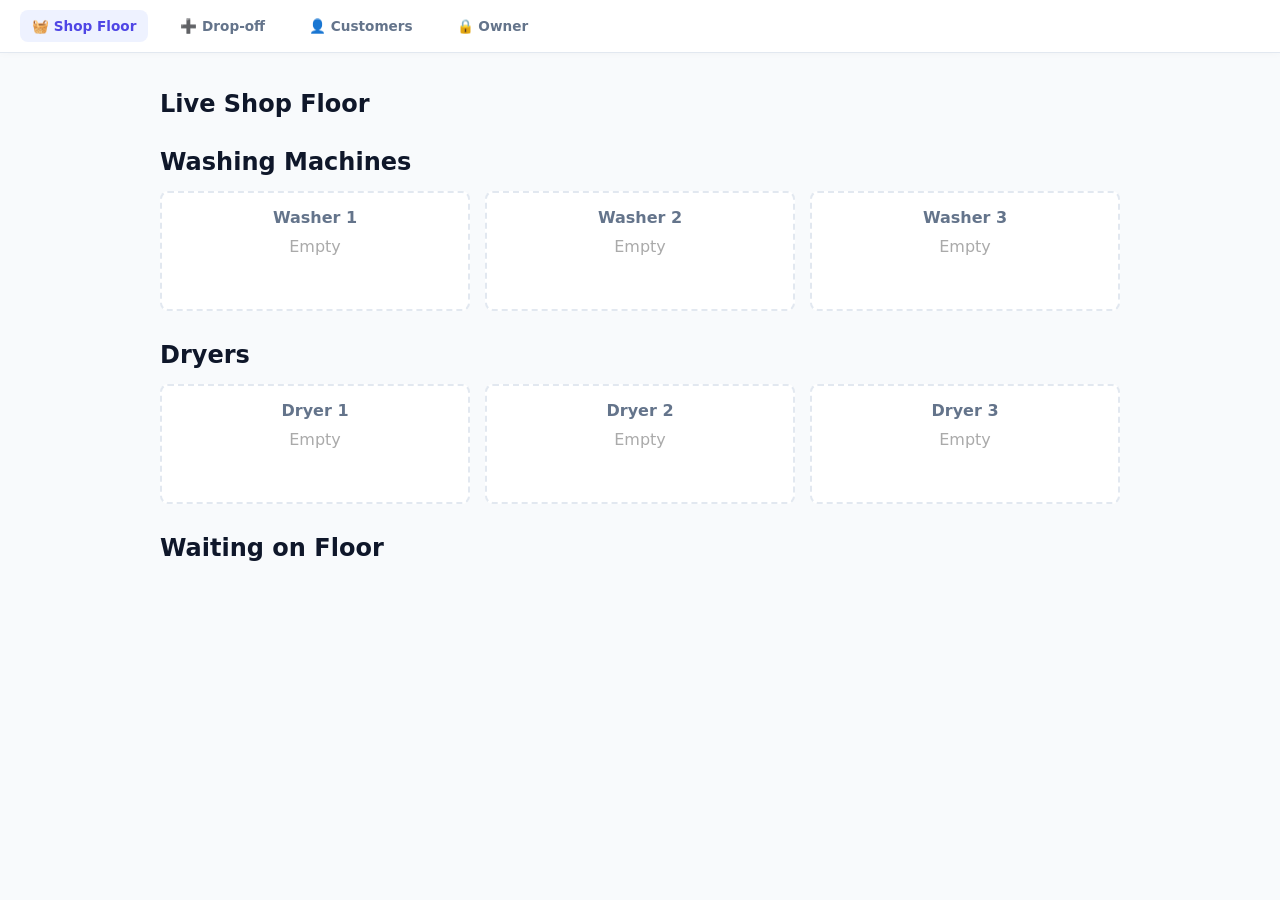
==== frontend/index.html @ 6b1f4ef8 "Add timestamp in order, and basket > load in floor" ====
<!DOCTYPE html>
<html lang="en">
<head>
    <meta charset="UTF-8">
    <meta name="viewport" content="width=device-width, initial-scale=1.0, maximum-scale=1.0, user-scalable=no">
    <title>Shop Floor</title>
    <link rel="stylesheet" href="style.css">
    <style>
        /* Spacing Fixes */
        h2 { margin-top: 30px; margin-bottom: 15px; color: var(--text-main); }
        
        .machine-grid {
            display: grid;
            grid-template-columns: 1fr 1fr 1fr;
            gap: 15px;
        }
        .machine-slot {
            background: var(--surface);
            border: 2px dashed var(--border);
            border-radius: 8px;
            padding: 15px;
            text-align: center;
            min-height: 120px;
        }
        .machine-title {
            font-weight: bold;
            font-size: 1rem;
            color: var(--text-muted);
            margin-bottom: 10px;
        }
        .occupied {
            border: 2px solid var(--primary);
            background: #EEF2FF;
        }
        .basket-sticker {
            background: white;
            border: 1px solid var(--primary);
            padding: 10px;
            border-radius: 6px;
            font-size: 0.85rem;
            box-shadow: 0 2px 4px rgba(0,0,0,0.1);
            margin-top: 10px;
            text-align: left; 
        }
        
        /* UPDATED: Soft Badges */
        .status-badge {
            padding: 4px 12px;
            border-radius: 20px;
            font-weight: 700;
            font-size: 0.75rem;
            letter-spacing: 0.5px;
            display: inline-block;
        }

        /* Card Layout Fixes using Flexbox */
        .floor-card-layout {
            display: flex;
            justify-content: space-between;
            align-items: center;
            gap: 10px;
        }
        .action-group {
            display: flex;
            flex-wrap: wrap; /* UPDATED: Safely wraps long buttons */
            gap: 8px;
        }

        @media (max-width: 768px) {
            .machine-grid { grid-template-columns: 1fr; }
            .floor-card-layout { flex-direction: column; align-items: flex-start; }
            .action-group { margin-top: 10px; }
        }
    </style>
</head>
<body>
    <nav class="navbar">
        <a href="index.html" class="nav-item active">🧺 Shop Floor</a>
        <a href="order.html" class="nav-item">➕ Drop-off</a>
        <a href="customer.html" class="nav-item">👤 Customers</a>
        <a href="owner.html" class="nav-item">🔒 Owner</a>
    </nav>

    <div class="container">
        <h1 class="page-title">Live Shop Floor</h1>

        <h2>Washing Machines</h2>
        <div class="machine-grid">
            <div id="washer-1" class="machine-slot"><div class="machine-title">Washer 1</div><span style="color:#aaa">Empty</span></div>
            <div id="washer-2" class="machine-slot"><div class="machine-title">Washer 2</div><span style="color:#aaa">Empty</span></div>
            <div id="washer-3" class="machine-slot"><div class="machine-title">Washer 3</div><span style="color:#aaa">Empty</span></div>
        </div>

        <h2>Dryers</h2>
        <div class="machine-grid">
            <div id="dryer-1" class="machine-slot"><div class="machine-title">Dryer 1</div><span style="color:#aaa">Empty</span></div>
            <div id="dryer-2" class="machine-slot"><div class="machine-title">Dryer 2</div><span style="color:#aaa">Empty</span></div>
            <div id="dryer-3" class="machine-slot"><div class="machine-title">Dryer 3</div><span style="color:#aaa">Empty</span></div>
        </div>

        <h2>Waiting on Floor</h2>
        <div id="waiting-baskets" style="display: flex; flex-direction: column; gap: 15px;">
            </div>
    </div>

<script>
        const API_URL = "http://localhost:8000";

        async function loadShopFloor() {
            let customerMap = {};
            try {
                const custRes = await fetch(`${API_URL}/customers`);
                const custData = await custRes.json();
                custData.customers.forEach(c => {
                    customerMap[c.customer_id] = c;
                });
            } catch (e) { console.error("Could not load customers."); }

            const ordersRes = await fetch(`${API_URL}/orders`);
            const ordersData = await ordersRes.json();
            
            document.getElementById("waiting-baskets").innerHTML = "";
            for(let i=1; i<=3; i++) {
                document.getElementById(`washer-${i}`).className = "machine-slot";
                document.getElementById(`washer-${i}`).innerHTML = `<div class="machine-title">Washer ${i}</div><span style="color:#aaa">Empty</span>`;
                document.getElementById(`dryer-${i}`).className = "machine-slot";
                document.getElementById(`dryer-${i}`).innerHTML = `<div class="machine-title">Dryer ${i}</div><span style="color:#aaa">Empty</span>`;
            }

            for (const order of ordersData.orders) {
                const ticketRes = await fetch(`${API_URL}/orders/${order.order_id}`);
                const ticketData = await ticketRes.json();

                const customer = customerMap[order.customer_id] || { customer_name: "Unknown", number: "N/A" };
                const customerDetails = `${customer.customer_name} <br> <span style="color:var(--text-muted); font-size:0.8rem;">📞 ${customer.number}</span>`;

                // FORMAT THE DATE (Converts SQLite UTC time to Local PH Time)
                const dateObj = new Date(order.created_at + 'Z'); 
                const timeString = dateObj.toLocaleTimeString([], {hour: '2-digit', minute:'2-digit'});
                const dateString = dateObj.toLocaleDateString();
                const niceDate = `🕒 ${dateString} - ${timeString}`;

                // Notice the extra 'index' parameter here!
                ticketData.baskets.forEach((basket, index) => {
                    
                    // CALCULATE THE LOAD NUMBER (e.g. "Load 1 of 3")
                    const loadNo = index + 1;
                    const totalLoads = ticketData.baskets.length;
                    const loadText = `Load ${loadNo} of ${totalLoads}`;
                    
                    let stickerAction = "";
                    if (basket.status === 'WASHING') {
                        stickerAction = `
                            <div style="margin-top: 10px; font-size: 0.8rem; font-weight: bold; color: var(--text-muted); margin-bottom: 5px;">To Dryer:</div>
                            <div class="action-group" style="justify-content: flex-start;">
                                <button class="action-btn" onclick="moveBasket(${basket.load_id}, 'DRYING', 1)">Dryer 1</button>
                                <button class="action-btn" onclick="moveBasket(${basket.load_id}, 'DRYING', 2)">Dryer 2</button>
                                <button class="action-btn" onclick="moveBasket(${basket.load_id}, 'DRYING', 3)">Dryer 3</button>
                            </div>
                        `;
                    } else if (basket.status === 'DRYING') {
                        stickerAction = `<div style="margin-top: 10px;"><button class="action-btn" onclick="moveBasket(${basket.load_id}, 'FOLDING', null)">To Folding Table</button></div>`;
                    }

                    // UPDATED STICKER: Shows "Load 1 of X" instead of Basket ID
                    const stickerHTML = `
                        <div class="basket-sticker">
                            <strong style="font-size: 1rem;">Order #${order.order_id}</strong> <span style="color:var(--primary); font-weight:bold;">(${loadText})</span><br>
                            <div style="margin-top: 5px; margin-bottom: 5px;">${customerDetails}</div>
                            ${stickerAction}
                        </div>
                    `;

                    if (basket.status === 'WASHING' && basket.machine_no) {
                        const slot = document.getElementById(`washer-${basket.machine_no}`);
                        slot.classList.add("occupied");
                        slot.innerHTML = `<div class="machine-title" style="color: var(--primary);">Washer ${basket.machine_no}</div>` + stickerHTML;
                    } 
                    else if (basket.status === 'DRYING' && basket.machine_no) {
                        const slot = document.getElementById(`dryer-${basket.machine_no}`);
                        slot.classList.add("occupied");
                        slot.innerHTML = `<div class="machine-title" style="color: var(--primary);">Dryer ${basket.machine_no}</div>` + stickerHTML;
                    }
                    else if (basket.status !== 'COMPLETED') { 
                        
                        let floorActions = "";
                        let statusBadge = "";

                        if (basket.status === 'RECEIVED') {
                            statusBadge = `<span class="status-badge" style="background: #E0E7FF; color: #3730A3;">Ready to Wash</span>`;
                            floorActions = `
                                <div style="text-align: right;">
                                    <div style="font-size:0.8rem; font-weight:bold; color:var(--text-muted); margin-bottom: 5px;">Wash in:</div>
                                    <div class="action-group">
                                        <button class="action-btn" onclick="moveBasket(${basket.load_id}, 'WASHING', 1)">Washer 1</button>
                                        <button class="action-btn" onclick="moveBasket(${basket.load_id}, 'WASHING', 2)">Washer 2</button>
                                        <button class="action-btn" onclick="moveBasket(${basket.load_id}, 'WASHING', 3)">Washer 3</button>
                                    </div>
                                </div>
                            `;
                        } else if (basket.status === 'FOLDING') {
                            statusBadge = `<span class="status-badge" style="background: #F3E8FF; color: #6B21A8;">Folding</span>`;
                            floorActions = `
                                <button class="action-btn" style="background: var(--primary); color: white;" onclick="moveBasket(${basket.load_id}, 'BAGGED', null)">Mark as Bagged</button>
                            `;
                        } else if (basket.status === 'BAGGED') {
                            statusBadge = `<span class="status-badge" style="background: #D1FAE5; color: #065F46;">Bagged (Ready)</span>`;
                            floorActions = `
                                <button class="action-btn" style="background: #10B981; color: white; border-color: #10B981;" onclick="moveBasket(${basket.load_id}, 'COMPLETED', null)">Finish Order</button>
                            `;
                        }

                        // UPDATED FLOOR CARD: Shows the Timestamp and the "Load 1 of X"
                        document.getElementById("waiting-baskets").innerHTML += `
                            <div class="card floor-card-layout" style="margin-bottom: 0;">
                                <div>
                                    <strong style="font-size: 1.1rem;">Order #${order.order_id} <span style="font-weight:normal; color:var(--primary);">(${loadText})</span></strong>
                                    <br><div style="margin-top: 4px; margin-bottom: 4px;">${statusBadge}</div>
                                    <div style="font-size: 0.8rem; color: #64748B; margin-bottom: 8px;">${niceDate}</div>
                                    <div>${customerDetails}</div>
                                </div>
                                ${floorActions}
                            </div>
                        `;
                    }
                });
            }
        }

        async function moveBasket(loadId, newStatus, machineNo) {
            const bodyData = { status: newStatus };
            if (machineNo) bodyData.machine_no = machineNo;
            else bodyData.machine_no = null;

            const res = await fetch(`${API_URL}/loads/${loadId}/status`, {
                method: "PATCH",
                headers: { "Content-Type": "application/json" },
                body: JSON.stringify(bodyData)
            });

            if (!res.ok) {
                const errorData = await res.json();
                alert(`Error: ${errorData.detail}`);
            } else {
                loadShopFloor(); 
            }
        }

        loadShopFloor();
    </script>
</body>
</html>
---- frontend/style.css ----
/* --- UNIVERSAL VARIABLES (The Theme) --- */
:root {
    --primary: #4F46E5;       /* Clean Indigo */
    --primary-hover: #4338CA;
    --background: #F8FAFC;    /* Very light gray/blue */
    --surface: #FFFFFF;       /* Pure white cards */
    --text-main: #0F172A;
    --text-muted: #64748B;
    --border: #E2E8F0;
    --danger: #EF4444;        /* Red for alerts */
    --success: #10B981;       /* Green for completed */
}

/* --- BASE SETUP --- */
* {
    box-sizing: border-box;
    margin: 0;
    padding: 0;
    font-family: system-ui, -apple-system, sans-serif;
}

body {
    background-color: var(--background);
    color: var(--text-main);
    /* Extra padding at bottom so mobile users can scroll past the bottom nav bar */
    padding-bottom: 80px; 
}

/* --- THE NAVIGATION BAR (Mobile First: Bottom) --- */
.navbar {
    position: fixed;
    bottom: 0;
    left: 0;
    width: 100%;
    background-color: var(--surface);
    border-top: 1px solid var(--border);
    display: flex;
    justify-content: space-around;
    padding: 10px 0;
    z-index: 1000;
    box-shadow: 0 -2px 10px rgba(0,0,0,0.05);
}

.nav-item {
    text-decoration: none;
    color: var(--text-muted);
    font-size: 0.85rem;
    font-weight: 600;
    text-align: center;
    padding: 8px 12px;
    border-radius: 8px;
    transition: all 0.2s;
}

.nav-item.active {
    color: var(--primary);
    background-color: #EEF2FF;
}

/* --- CONTAINERS & CARDS --- */
.container {
    padding: 20px;
    max-width: 1000px;
    margin: 0 auto;
}

.page-title {
    font-size: 1.5rem;
    margin-bottom: 20px;
    color: var(--text-main);
}

.card {
    background-color: var(--surface);
    border-radius: 12px;
    padding: 20px;
    border: 1px solid var(--border);
    box-shadow: 0 2px 4px rgba(0,0,0,0.02);
    margin-bottom: 20px;
}

/* --- INPUTS & BUTTONS (Touch Friendly!) --- */
.form-group {
    margin-bottom: 20px;
}

label {
    display: block;
    margin-bottom: 8px;
    font-weight: 600;
    font-size: 0.95rem;
}

input, select {
    width: 100%;
    padding: 14px; /* Big padding for thumbs */
    font-size: 1rem;
    border: 1px solid var(--border);
    border-radius: 8px;
    background-color: var(--background);
}

input:focus, select:focus {
    outline: 2px solid var(--primary);
    background-color: var(--surface);
}

.btn {
    display: block;
    width: 100%;
    padding: 16px;
    font-size: 1.1rem;
    font-weight: bold;
    color: white;
    background-color: var(--primary);
    border: none;
    border-radius: 8px;
    cursor: pointer;
    text-align: center;
}

.btn:active {
    transform: scale(0.98);
}

/* --- TABLET MAGIC (Responsive Design) --- */
/* If the screen is wider than 768px (Tablets & Laptops), change the layout! */
@media (min-width: 768px) {
    body {
        padding-bottom: 20px; /* Remove mobile bottom padding */
        padding-top: 70px;    /* Add top padding for top nav bar */
    }

    /* Move Navigation to the TOP */
    .navbar {
        bottom: auto;
        top: 0;
        border-top: none;
        border-bottom: 1px solid var(--border);
        justify-content: flex-start;
        padding: 10px 20px;
        gap: 20px;
    }

    /* Make cards sit side-by-side instead of stacked */
    .grid-2-col {
        display: grid;
        grid-template-columns: 1fr 1fr;
        gap: 20px;
    }
}

/* Small, clean buttons for the Shop Floor */
.action-btn {
    background-color: #EEF2FF;
    color: var(--primary);
    border: 1px solid var(--primary);
    padding: 8px 16px;
    border-radius: 6px;
    font-weight: bold;
    font-size: 0.9rem;
    cursor: pointer;
    transition: all 0.2s;
    margin-right: 5px;
    margin-top: 8px;
}

.action-btn:hover, .action-btn:active {
    background-color: var(--primary);
    color: white;
}
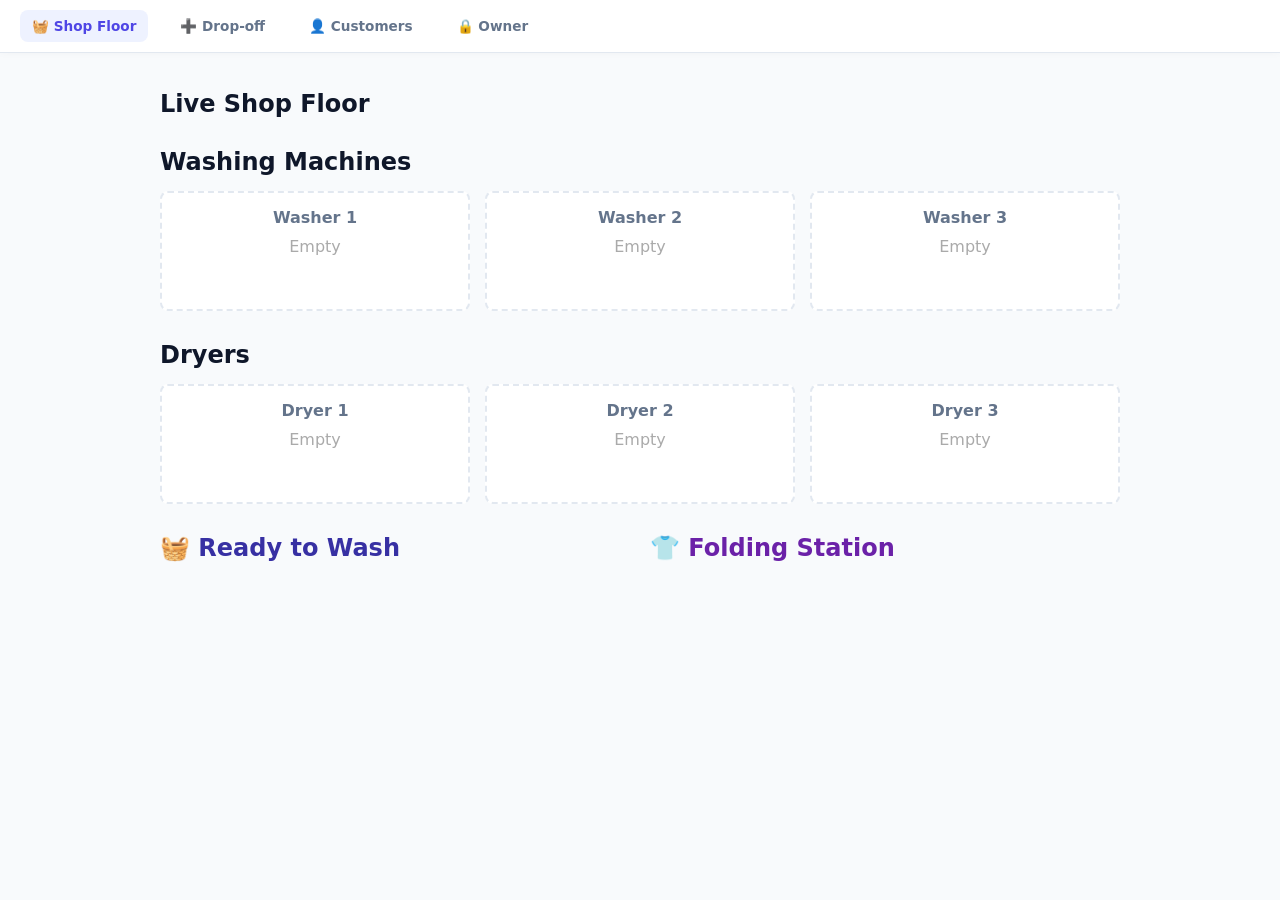
==== commit c6c97027: "Add feature to verify count of clothes" ====
--- a/frontend/index.html
+++ b/frontend/index.html
@@ -6,70 +6,28 @@
     <title>Shop Floor</title>
     <link rel="stylesheet" href="style.css">
     <style>
-        /* Spacing Fixes */
         h2 { margin-top: 30px; margin-bottom: 15px; color: var(--text-main); }
-        
-        .machine-grid {
-            display: grid;
-            grid-template-columns: 1fr 1fr 1fr;
-            gap: 15px;
-        }
-        .machine-slot {
-            background: var(--surface);
-            border: 2px dashed var(--border);
-            border-radius: 8px;
-            padding: 15px;
-            text-align: center;
-            min-height: 120px;
-        }
-        .machine-title {
-            font-weight: bold;
-            font-size: 1rem;
-            color: var(--text-muted);
-            margin-bottom: 10px;
-        }
-        .occupied {
-            border: 2px solid var(--primary);
-            background: #EEF2FF;
-        }
-        .basket-sticker {
-            background: white;
-            border: 1px solid var(--primary);
-            padding: 10px;
-            border-radius: 6px;
-            font-size: 0.85rem;
-            box-shadow: 0 2px 4px rgba(0,0,0,0.1);
-            margin-top: 10px;
-            text-align: left; 
-        }
-        
-        /* UPDATED: Soft Badges */
-        .status-badge {
-            padding: 4px 12px;
-            border-radius: 20px;
-            font-weight: 700;
-            font-size: 0.75rem;
-            letter-spacing: 0.5px;
-            display: inline-block;
-        }
-
-        /* Card Layout Fixes using Flexbox */
-        .floor-card-layout {
-            display: flex;
-            justify-content: space-between;
-            align-items: center;
-            gap: 10px;
-        }
-        .action-group {
-            display: flex;
-            flex-wrap: wrap; /* UPDATED: Safely wraps long buttons */
-            gap: 8px;
-        }
+        .machine-grid { display: grid; grid-template-columns: 1fr 1fr 1fr; gap: 15px; }
+        .machine-slot { background: var(--surface); border: 2px dashed var(--border); border-radius: 8px; padding: 15px; text-align: center; min-height: 120px; }
+        .machine-title { font-weight: bold; font-size: 1rem; color: var(--text-muted); margin-bottom: 10px; }
+        .occupied { border: 2px solid var(--primary); background: #EEF2FF; }
+        .basket-sticker { background: white; border: 1px solid var(--primary); padding: 10px; border-radius: 6px; font-size: 0.85rem; box-shadow: 0 2px 4px rgba(0,0,0,0.1); margin-top: 10px; text-align: left; }
+        .status-badge { padding: 4px 12px; border-radius: 20px; font-weight: 700; font-size: 0.75rem; display: inline-block; }
+        .floor-card-layout { display: flex; justify-content: space-between; align-items: center; gap: 10px; }
+        .action-group { display: flex; flex-wrap: wrap; gap: 8px; }
+
+        .modal-overlay { position: fixed; top: 0; left: 0; width: 100%; height: 100%; background: rgba(0,0,0,0.5); display: none; justify-content: center; align-items: center; z-index: 2000; }
+        .modal-box { background: white; padding: 25px; border-radius: 12px; width: 90%; max-width: 400px; box-shadow: 0 10px 25px rgba(0,0,0,0.2); }
+        .checklist-row { display: flex; justify-content: space-between; padding: 12px 0; border-bottom: 1px solid var(--border); font-size: 1rem; }
 
         @media (max-width: 768px) {
             .machine-grid { grid-template-columns: 1fr; }
             .floor-card-layout { flex-direction: column; align-items: flex-start; }
             .action-group { margin-top: 10px; }
+            
+            /* FIXED: Forces Folding Station to the top on mobile! */
+            .grid-2-col { display: flex; flex-direction: column; }
+            .grid-2-col > div:last-child { order: -1; margin-bottom: 20px; } 
         }
     </style>
 </head>
@@ -98,28 +56,62 @@
             <div id="dryer-3" class="machine-slot"><div class="machine-title">Dryer 3</div><span style="color:#aaa">Empty</span></div>
         </div>
 
-        <h2>Waiting on Floor</h2>
-        <div id="waiting-baskets" style="display: flex; flex-direction: column; gap: 15px;">
+        <div class="grid-2-col" style="margin-top: 30px;">
+            <div>
+                <h2 style="margin-top: 0; color: #3730A3;">🧺 Ready to Wash</h2>
+                <div id="zone-dirty" style="display: flex; flex-direction: column; gap: 15px;"></div>
             </div>
+            <div>
+                <h2 style="margin-top: 0; color: #6B21A8;">👕 Folding Station</h2>
+                <div id="zone-clean" style="display: flex; flex-direction: column; gap: 15px;"></div>
+            </div>
+        </div>
     </div>
 
-<script>
+    <div id="verifyModal" class="modal-overlay">
+        <div class="modal-box">
+            <h2 style="margin-top: 0; color: var(--primary);">QA Verification</h2>
+            <p style="color: var(--text-muted); margin-bottom: 15px; font-size: 0.9rem;">Update counts as you fold. Order #<span id="modalOrderId"></span></p>
+            
+            <div id="modalChecklist" style="background: #F8FAFC; padding: 10px 15px; border-radius: 8px; border: 1px solid var(--border); margin-bottom: 20px;">
+                </div>
+
+            <div style="display: flex; gap: 10px;">
+                <button class="btn" style="flex: 1; background: #64748B;" onclick="closeModal()">Close</button>
+                <button id="modalConfirmBtn" class="btn" style="flex: 2; background: #10B981;" onclick="confirmBagging()">✅ Items Match (Bag It)</button>
+            </div>
+        </div>
+    </div>
+
+    <script>
         const API_URL = "http://localhost:8000";
+        
+        const CATEGORY_NAMES = {
+            1: "Shirts / Tops",
+            2: "Pants / Bottoms",
+            3: "Undergarments",
+            4: "Towels / Beddings",
+            5: "Others",
+            6: "Comforters"
+        };
+
+        let globalOrderCache = {};
+        let activeLoadToBag = null;
+        let activeOrderToBag = null;
 
         async function loadShopFloor() {
             let customerMap = {};
             try {
                 const custRes = await fetch(`${API_URL}/customers`);
                 const custData = await custRes.json();
-                custData.customers.forEach(c => {
-                    customerMap[c.customer_id] = c;
-                });
+                custData.customers.forEach(c => { customerMap[c.customer_id] = c; });
             } catch (e) { console.error("Could not load customers."); }
 
             const ordersRes = await fetch(`${API_URL}/orders`);
             const ordersData = await ordersRes.json();
             
-            document.getElementById("waiting-baskets").innerHTML = "";
+            document.getElementById("zone-dirty").innerHTML = "";
+            document.getElementById("zone-clean").innerHTML = "";
             for(let i=1; i<=3; i++) {
                 document.getElementById(`washer-${i}`).className = "machine-slot";
                 document.getElementById(`washer-${i}`).innerHTML = `<div class="machine-title">Washer ${i}</div><span style="color:#aaa">Empty</span>`;
@@ -130,20 +122,18 @@
             for (const order of ordersData.orders) {
                 const ticketRes = await fetch(`${API_URL}/orders/${order.order_id}`);
                 const ticketData = await ticketRes.json();
+                
+                globalOrderCache[order.order_id] = ticketData.items || [];
 
                 const customer = customerMap[order.customer_id] || { customer_name: "Unknown", number: "N/A" };
                 const customerDetails = `${customer.customer_name} <br> <span style="color:var(--text-muted); font-size:0.8rem;">📞 ${customer.number}</span>`;
 
-                // FORMAT THE DATE (Converts SQLite UTC time to Local PH Time)
                 const dateObj = new Date(order.created_at + 'Z'); 
                 const timeString = dateObj.toLocaleTimeString([], {hour: '2-digit', minute:'2-digit'});
                 const dateString = dateObj.toLocaleDateString();
                 const niceDate = `🕒 ${dateString} - ${timeString}`;
 
-                // Notice the extra 'index' parameter here!
                 ticketData.baskets.forEach((basket, index) => {
-                    
-                    // CALCULATE THE LOAD NUMBER (e.g. "Load 1 of 3")
                     const loadNo = index + 1;
                     const totalLoads = ticketData.baskets.length;
                     const loadText = `Load ${loadNo} of ${totalLoads}`;
@@ -159,10 +149,9 @@
                             </div>
                         `;
                     } else if (basket.status === 'DRYING') {
-                        stickerAction = `<div style="margin-top: 10px;"><button class="action-btn" onclick="moveBasket(${basket.load_id}, 'FOLDING', null)">To Folding Table</button></div>`;
+                        stickerAction = `<div style="margin-top: 10px;"><button class="action-btn" onclick="moveBasket(${basket.load_id}, 'FOLDING', null)">To Folding Station</button></div>`;
                     }
 
-                    // UPDATED STICKER: Shows "Load 1 of X" instead of Basket ID
                     const stickerHTML = `
                         <div class="basket-sticker">
                             <strong style="font-size: 1rem;">Order #${order.order_id}</strong> <span style="color:var(--primary); font-weight:bold;">(${loadText})</span><br>
@@ -182,36 +171,38 @@
                         slot.innerHTML = `<div class="machine-title" style="color: var(--primary);">Dryer ${basket.machine_no}</div>` + stickerHTML;
                     }
                     else if (basket.status !== 'COMPLETED') { 
-                        
                         let floorActions = "";
                         let statusBadge = "";
+                        let targetZone = ""; 
 
                         if (basket.status === 'RECEIVED') {
-                            statusBadge = `<span class="status-badge" style="background: #E0E7FF; color: #3730A3;">Ready to Wash</span>`;
+                            targetZone = "zone-dirty";
+                            statusBadge = `<span class="status-badge" style="background: #E0E7FF; color: #3730A3;">Wait: Wash</span>`;
                             floorActions = `
                                 <div style="text-align: right;">
                                     <div style="font-size:0.8rem; font-weight:bold; color:var(--text-muted); margin-bottom: 5px;">Wash in:</div>
                                     <div class="action-group">
-                                        <button class="action-btn" onclick="moveBasket(${basket.load_id}, 'WASHING', 1)">Washer 1</button>
-                                        <button class="action-btn" onclick="moveBasket(${basket.load_id}, 'WASHING', 2)">Washer 2</button>
-                                        <button class="action-btn" onclick="moveBasket(${basket.load_id}, 'WASHING', 3)">Washer 3</button>
+                                        <button class="action-btn" onclick="moveBasket(${basket.load_id}, 'WASHING', 1)">W1</button>
+                                        <button class="action-btn" onclick="moveBasket(${basket.load_id}, 'WASHING', 2)">W2</button>
+                                        <button class="action-btn" onclick="moveBasket(${basket.load_id}, 'WASHING', 3)">W3</button>
                                     </div>
                                 </div>
                             `;
                         } else if (basket.status === 'FOLDING') {
+                            targetZone = "zone-clean";
                             statusBadge = `<span class="status-badge" style="background: #F3E8FF; color: #6B21A8;">Folding</span>`;
                             floorActions = `
-                                <button class="action-btn" style="background: var(--primary); color: white;" onclick="moveBasket(${basket.load_id}, 'BAGGED', null)">Mark as Bagged</button>
+                                <button class="action-btn" style="background: #8B5CF6; color: white;" onclick="openVerifyModal(${basket.load_id}, ${order.order_id})">🔍 QA & Bag</button>
                             `;
                         } else if (basket.status === 'BAGGED') {
+                            targetZone = "zone-clean";
                             statusBadge = `<span class="status-badge" style="background: #D1FAE5; color: #065F46;">Bagged (Ready)</span>`;
                             floorActions = `
                                 <button class="action-btn" style="background: #10B981; color: white; border-color: #10B981;" onclick="moveBasket(${basket.load_id}, 'COMPLETED', null)">Finish Order</button>
                             `;
                         }
 
-                        // UPDATED FLOOR CARD: Shows the Timestamp and the "Load 1 of X"
-                        document.getElementById("waiting-baskets").innerHTML += `
+                        document.getElementById(targetZone).innerHTML += `
                             <div class="card floor-card-layout" style="margin-bottom: 0;">
                                 <div>
                                     <strong style="font-size: 1.1rem;">Order #${order.order_id} <span style="font-weight:normal; color:var(--primary);">(${loadText})</span></strong>
@@ -227,6 +218,123 @@
             }
         }
 
+        function openVerifyModal(loadId, orderId) {
+            activeLoadToBag = loadId; 
+            activeOrderToBag = orderId; 
+            document.getElementById("modalOrderId").textContent = orderId;
+            
+            const items = globalOrderCache[orderId] || [];
+            const checklistDiv = document.getElementById("modalChecklist");
+            const confirmBtn = document.getElementById("modalConfirmBtn");
+            checklistDiv.innerHTML = "";
+
+            if (items.length === 0) {
+                checklistDiv.innerHTML = "<div style='color: var(--text-muted); text-align: center;'>No specific items tracked.</div>";
+                confirmBtn.disabled = false;
+                confirmBtn.style.opacity = "1";
+                confirmBtn.textContent = "✅ Bag It";
+            } else {
+                let allVerified = true;
+
+                items.forEach(item => {
+                    const itemName = CATEGORY_NAMES[item.category_id] || "Unknown Item";
+                    
+                    // BULLETPROOF VARIABLES: Handles both old and new Python formats safely!
+                    const targetCount = item.initial_count || item.count || 0; 
+                    const currentCount = item.verified_count || 0;
+                    
+                    const isComplete = currentCount >= targetCount;
+                    if (!isComplete) allVerified = false;
+
+                    // Strikes through the text and turns green when they reach the target count
+                    checklistDiv.innerHTML += `
+                        <div class="checklist-row" style="align-items: center;">
+                            <span style="${isComplete ? 'text-decoration: line-through; color: #10B981; font-weight: bold;' : ''}">${itemName}</span>
+                            <div>
+                                <input type="number" min="0" max="${targetCount}" 
+                                       value="${currentCount}" 
+                                       onchange="updateItemProgress(${orderId}, ${item.category_id}, this.value)"
+                                       style="width: 50px; text-align: center; padding: 5px; border: 1px solid var(--border); border-radius: 4px; font-weight: bold;">
+                                <span style="color: var(--text-muted); font-weight: bold;"> / ${targetCount}</span>
+                            </div>
+                        </div>
+                    `;
+                });
+
+                // QA Lock Logic
+                if (allVerified) {
+                    confirmBtn.disabled = false;
+                    confirmBtn.style.opacity = "1";
+                    confirmBtn.textContent = "✅ Items Match (Bag It)";
+                } else {
+                    confirmBtn.disabled = true;
+                    confirmBtn.style.opacity = "0.5";
+                    confirmBtn.textContent = "🔒 Pending Verification";
+                }
+            }
+
+            document.getElementById("verifyModal").style.display = "flex";
+        }
+
+        // Instantly saves the count to the database when they type a number
+        async function updateItemProgress(orderId, categoryId, newCount) {
+            const val = parseInt(newCount) || 0;
+            
+            // 1. Send silent update to backend
+            await fetch(`${API_URL}/orders/${orderId}/items/${categoryId}`, {
+                method: "PATCH",
+                headers: { "Content-Type": "application/json" },
+                body: JSON.stringify({ verified_count: val })
+            });
+
+            // 2. Update our local cache
+            const orderItems = globalOrderCache[orderId];
+            const item = orderItems.find(i => i.category_id === categoryId);
+            if (item) item.verified_count = val;
+
+            // 3. Refresh the modal to see if the Lock should open!
+            openVerifyModal(activeLoadToBag, orderId); 
+        }
+
+        function closeModal() {
+            document.getElementById("verifyModal").style.display = "none";
+            activeLoadToBag = null;
+        }
+        
+        async function confirmBagging() {
+            if (!activeOrderToBag) return;
+
+            const confirmBtn = document.getElementById("modalConfirmBtn");
+            confirmBtn.textContent = "Bagging Order...";
+            confirmBtn.disabled = true;
+
+            try {
+                // 1. Fetch the order to find ALL baskets currently on the folding table
+                const res = await fetch(`${API_URL}/orders/${activeOrderToBag}`);
+                const ticketData = await res.json();
+
+                // 2. Filter for baskets that are specifically in the 'FOLDING' status
+                const basketsToBag = ticketData.baskets.filter(b => b.status === 'FOLDING');
+
+                // 3. Move them ALL to 'BAGGED' simultaneously!
+                for (const basket of basketsToBag) {
+                    await fetch(`${API_URL}/loads/${basket.load_id}/status`, {
+                        method: "PATCH",
+                        headers: { "Content-Type": "application/json" },
+                        body: JSON.stringify({ status: 'BAGGED', machine_no: null })
+                    });
+                }
+
+                closeModal();
+                loadShopFloor(); // Refresh the screen instantly
+                
+            } catch (error) {
+                alert("Error batch-bagging loads.");
+                confirmBtn.textContent = "✅ Items Match (Bag It)";
+                confirmBtn.disabled = false;
+            }
+        }
+
         async function moveBasket(loadId, newStatus, machineNo) {
             const bodyData = { status: newStatus };
             if (machineNo) bodyData.machine_no = machineNo;
@@ -238,12 +346,7 @@
                 body: JSON.stringify(bodyData)
             });
 
-            if (!res.ok) {
-                const errorData = await res.json();
-                alert(`Error: ${errorData.detail}`);
-            } else {
-                loadShopFloor(); 
-            }
+            if (res.ok) loadShopFloor(); 
         }
 
         loadShopFloor();
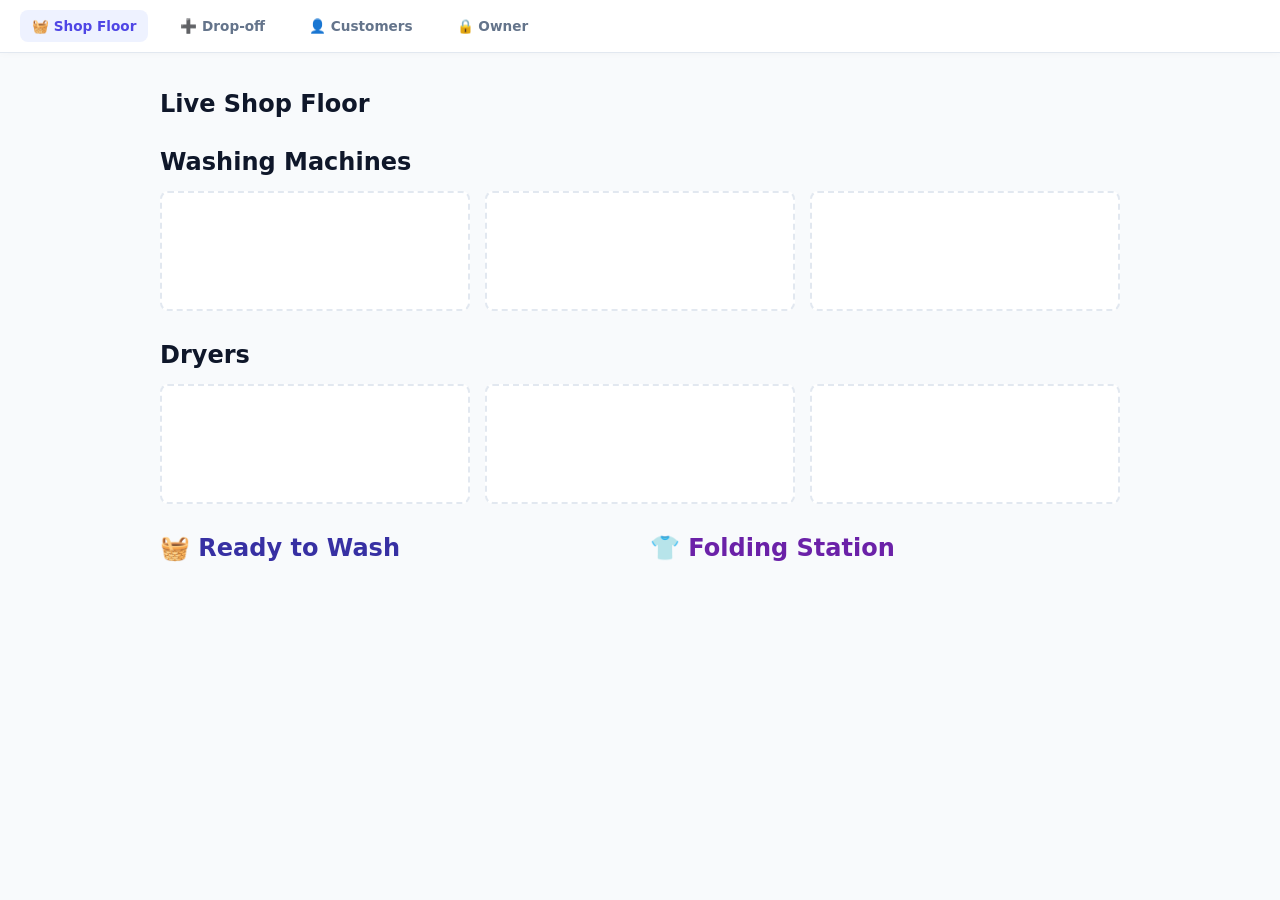
==== commit b730a55c: "Improve style, features, usability" ====
--- a/frontend/index.html
+++ b/frontend/index.html
@@ -18,14 +18,12 @@
 
         .modal-overlay { position: fixed; top: 0; left: 0; width: 100%; height: 100%; background: rgba(0,0,0,0.5); display: none; justify-content: center; align-items: center; z-index: 2000; }
         .modal-box { background: white; padding: 25px; border-radius: 12px; width: 90%; max-width: 400px; box-shadow: 0 10px 25px rgba(0,0,0,0.2); }
-        .checklist-row { display: flex; justify-content: space-between; padding: 12px 0; border-bottom: 1px solid var(--border); font-size: 1rem; }
+        .checklist-row { display: flex; justify-content: space-between; padding: 12px 0; border-bottom: 1px solid var(--border); font-size: 1rem; align-items: center; }
 
         @media (max-width: 768px) {
             .machine-grid { grid-template-columns: 1fr; }
             .floor-card-layout { flex-direction: column; align-items: flex-start; }
             .action-group { margin-top: 10px; }
-            
-            /* FIXED: Forces Folding Station to the top on mobile! */
             .grid-2-col { display: flex; flex-direction: column; }
             .grid-2-col > div:last-child { order: -1; margin-bottom: 20px; } 
         }
@@ -44,16 +42,16 @@
 
         <h2>Washing Machines</h2>
         <div class="machine-grid">
-            <div id="washer-1" class="machine-slot"><div class="machine-title">Washer 1</div><span style="color:#aaa">Empty</span></div>
-            <div id="washer-2" class="machine-slot"><div class="machine-title">Washer 2</div><span style="color:#aaa">Empty</span></div>
-            <div id="washer-3" class="machine-slot"><div class="machine-title">Washer 3</div><span style="color:#aaa">Empty</span></div>
+            <div id="washer-1" class="machine-slot"></div>
+            <div id="washer-2" class="machine-slot"></div>
+            <div id="washer-3" class="machine-slot"></div>
         </div>
 
         <h2>Dryers</h2>
         <div class="machine-grid">
-            <div id="dryer-1" class="machine-slot"><div class="machine-title">Dryer 1</div><span style="color:#aaa">Empty</span></div>
-            <div id="dryer-2" class="machine-slot"><div class="machine-title">Dryer 2</div><span style="color:#aaa">Empty</span></div>
-            <div id="dryer-3" class="machine-slot"><div class="machine-title">Dryer 3</div><span style="color:#aaa">Empty</span></div>
+            <div id="dryer-1" class="machine-slot"></div>
+            <div id="dryer-2" class="machine-slot"></div>
+            <div id="dryer-3" class="machine-slot"></div>
         </div>
 
         <div class="grid-2-col" style="margin-top: 30px;">
@@ -73,8 +71,7 @@
             <h2 style="margin-top: 0; color: var(--primary);">QA Verification</h2>
             <p style="color: var(--text-muted); margin-bottom: 15px; font-size: 0.9rem;">Update counts as you fold. Order #<span id="modalOrderId"></span></p>
             
-            <div id="modalChecklist" style="background: #F8FAFC; padding: 10px 15px; border-radius: 8px; border: 1px solid var(--border); margin-bottom: 20px;">
-                </div>
+            <div id="modalChecklist" style="background: #F8FAFC; padding: 10px 15px; border-radius: 8px; border: 1px solid var(--border); margin-bottom: 20px;"></div>
 
             <div style="display: flex; gap: 10px;">
                 <button class="btn" style="flex: 1; background: #64748B;" onclick="closeModal()">Close</button>
@@ -87,12 +84,8 @@
         const API_URL = "http://localhost:8000";
         
         const CATEGORY_NAMES = {
-            1: "Shirts / Tops",
-            2: "Pants / Bottoms",
-            3: "Undergarments",
-            4: "Towels / Beddings",
-            5: "Others",
-            6: "Comforters"
+            1: "Shirts / Tops", 2: "Pants / Bottoms", 3: "Undergarments",
+            4: "Towels / Beddings", 5: "Others", 6: "Comforters"
         };
 
         let globalOrderCache = {};
@@ -110,19 +103,17 @@
             const ordersRes = await fetch(`${API_URL}/orders`);
             const ordersData = await ordersRes.json();
             
-            document.getElementById("zone-dirty").innerHTML = "";
-            document.getElementById("zone-clean").innerHTML = "";
-            for(let i=1; i<=3; i++) {
-                document.getElementById(`washer-${i}`).className = "machine-slot";
-                document.getElementById(`washer-${i}`).innerHTML = `<div class="machine-title">Washer ${i}</div><span style="color:#aaa">Empty</span>`;
-                document.getElementById(`dryer-${i}`).className = "machine-slot";
-                document.getElementById(`dryer-${i}`).innerHTML = `<div class="machine-title">Dryer ${i}</div><span style="color:#aaa">Empty</span>`;
-            }
-
-            for (const order of ordersData.orders) {
-                const ticketRes = await fetch(`${API_URL}/orders/${order.order_id}`);
-                const ticketData = await ticketRes.json();
-                
+            let dirtyZoneHTML = "";
+            let cleanZoneHTML = "";
+            let machines = { washer: {1: "", 2: "", 3: ""}, dryer: {1: "", 2: "", 3: ""} };
+
+            const ticketPromises = ordersData.orders.map(order => 
+                fetch(`${API_URL}/orders/${order.order_id}`).then(res => res.json())
+            );
+            const allTickets = await Promise.all(ticketPromises);
+
+            allTickets.forEach((ticketData, index) => {
+                const order = ordersData.orders[index];
                 globalOrderCache[order.order_id] = ticketData.items || [];
 
                 const customer = customerMap[order.customer_id] || { customer_name: "Unknown", number: "N/A" };
@@ -132,11 +123,25 @@
                 const timeString = dateObj.toLocaleTimeString([], {hour: '2-digit', minute:'2-digit'});
                 const dateString = dateObj.toLocaleDateString();
                 const niceDate = `🕒 ${dateString} - ${timeString}`;
-
-                ticketData.baskets.forEach((basket, index) => {
-                    const loadNo = index + 1;
+                
+                const paymentHeaderBadge = ticketData.payment_status === 'PAID' 
+                    ? `<span style="background: #D1FAE5; color: #065F46; padding: 2px 8px; border-radius: 12px; font-size: 0.75rem; font-weight: bold; white-space: nowrap;">✅ PAID</span>`
+                    : `<span style="background: #FEE2E2; color: #991B1B; padding: 2px 8px; border-radius: 12px; font-size: 0.75rem; font-weight: bold; white-space: nowrap;">❌ UNPAID ₱${ticketData.total_price}</span>`;
+
+                ticketData.baskets.forEach((basket, bIndex) => {
+                    const loadNo = bIndex + 1;
                     const totalLoads = ticketData.baskets.length;
                     const loadText = `Load ${loadNo} of ${totalLoads}`;
+
+                    // BULLETPROOF ALIGNMENT: Forces the Order ID and Pill to sit on the same line
+                    const titleHeaderRow = `
+                        <div style="display: flex; align-items: center; gap: 8px; margin-bottom: 6px; flex-wrap: wrap;">
+                            <div style="font-size: 1.05rem; font-weight: bold; white-space: nowrap;">
+                                Order #${order.order_id} <span style="font-weight:normal; color:var(--primary);">(${loadText})</span>
+                            </div>
+                            ${paymentHeaderBadge}
+                        </div>
+                    `;
                     
                     let stickerAction = "";
                     if (basket.status === 'WASHING') {
@@ -154,29 +159,23 @@
 
                     const stickerHTML = `
                         <div class="basket-sticker">
-                            <strong style="font-size: 1rem;">Order #${order.order_id}</strong> <span style="color:var(--primary); font-weight:bold;">(${loadText})</span><br>
+                            ${titleHeaderRow}
                             <div style="margin-top: 5px; margin-bottom: 5px;">${customerDetails}</div>
                             ${stickerAction}
                         </div>
                     `;
 
                     if (basket.status === 'WASHING' && basket.machine_no) {
-                        const slot = document.getElementById(`washer-${basket.machine_no}`);
-                        slot.classList.add("occupied");
-                        slot.innerHTML = `<div class="machine-title" style="color: var(--primary);">Washer ${basket.machine_no}</div>` + stickerHTML;
+                        machines.washer[basket.machine_no] = stickerHTML;
                     } 
                     else if (basket.status === 'DRYING' && basket.machine_no) {
-                        const slot = document.getElementById(`dryer-${basket.machine_no}`);
-                        slot.classList.add("occupied");
-                        slot.innerHTML = `<div class="machine-title" style="color: var(--primary);">Dryer ${basket.machine_no}</div>` + stickerHTML;
+                        machines.dryer[basket.machine_no] = stickerHTML;
                     }
                     else if (basket.status !== 'COMPLETED') { 
                         let floorActions = "";
                         let statusBadge = "";
-                        let targetZone = ""; 
 
                         if (basket.status === 'RECEIVED') {
-                            targetZone = "zone-dirty";
                             statusBadge = `<span class="status-badge" style="background: #E0E7FF; color: #3730A3;">Wait: Wash</span>`;
                             floorActions = `
                                 <div style="text-align: right;">
@@ -188,34 +187,69 @@
                                     </div>
                                 </div>
                             `;
-                        } else if (basket.status === 'FOLDING') {
-                            targetZone = "zone-clean";
-                            statusBadge = `<span class="status-badge" style="background: #F3E8FF; color: #6B21A8;">Folding</span>`;
-                            floorActions = `
-                                <button class="action-btn" style="background: #8B5CF6; color: white;" onclick="openVerifyModal(${basket.load_id}, ${order.order_id})">🔍 QA & Bag</button>
+                            
+                            dirtyZoneHTML += `
+                                <div class="card floor-card-layout" style="margin-bottom: 0;">
+                                    <div>
+                                        ${titleHeaderRow}
+                                        <div style="margin-top: 4px; margin-bottom: 4px;">${statusBadge}</div>
+                                        <div style="font-size: 0.8rem; color: #64748B; margin-bottom: 8px;">${niceDate}</div>
+                                        <div>${customerDetails}</div>
+                                    </div>
+                                    ${floorActions}
+                                </div>
                             `;
-                        } else if (basket.status === 'BAGGED') {
-                            targetZone = "zone-clean";
-                            statusBadge = `<span class="status-badge" style="background: #D1FAE5; color: #065F46;">Bagged (Ready)</span>`;
-                            floorActions = `
-                                <button class="action-btn" style="background: #10B981; color: white; border-color: #10B981;" onclick="moveBasket(${basket.load_id}, 'COMPLETED', null)">Finish Order</button>
+                        } else if (basket.status === 'FOLDING' || basket.status === 'BAGGED') {
+                            if (basket.status === 'FOLDING') {
+                                statusBadge = `<span class="status-badge" style="background: #F3E8FF; color: #6B21A8;">Folding</span>`;
+                                floorActions = `<button class="action-btn" style="background: #8B5CF6; color: white;" onclick="openVerifyModal(${basket.load_id}, ${order.order_id})">🔍 QA & Bag</button>`;
+                            } else {
+                                statusBadge = `<span class="status-badge" style="background: #D1FAE5; color: #065F46;">Bagged (Ready)</span>`;
+                                if (ticketData.payment_status === 'UNPAID') {
+                                    floorActions = `<button class="action-btn" style="background: #EF4444; color: white; border-color: #EF4444;" onclick="batchFinishOrder(${order.order_id}, false, ${ticketData.total_price})">💵 Collect ₱${ticketData.total_price}</button>`;
+                                } else {
+                                    floorActions = `<button class="action-btn" style="background: #10B981; color: white; border-color: #10B981;" onclick="batchFinishOrder(${order.order_id}, true, 0)">✅ Release to Customer</button>`;
+                                }
+                            }
+                            
+                            cleanZoneHTML += `
+                                <div class="card floor-card-layout" style="margin-bottom: 0;">
+                                    <div>
+                                        ${titleHeaderRow}
+                                        <div style="margin-top: 4px; margin-bottom: 4px;">${statusBadge}</div>
+                                        <div style="font-size: 0.8rem; color: #64748B; margin-bottom: 8px;">${niceDate}</div>
+                                        <div>${customerDetails}</div>
+                                    </div>
+                                    ${floorActions}
+                                </div>
                             `;
                         }
-
-                        document.getElementById(targetZone).innerHTML += `
-                            <div class="card floor-card-layout" style="margin-bottom: 0;">
-                                <div>
-                                    <strong style="font-size: 1.1rem;">Order #${order.order_id} <span style="font-weight:normal; color:var(--primary);">(${loadText})</span></strong>
-                                    <br><div style="margin-top: 4px; margin-bottom: 4px;">${statusBadge}</div>
-                                    <div style="font-size: 0.8rem; color: #64748B; margin-bottom: 8px;">${niceDate}</div>
-                                    <div>${customerDetails}</div>
-                                </div>
-                                ${floorActions}
-                            </div>
-                        `;
                     }
                 });
-            }
+            });
+
+            for(let i=1; i<=3; i++) {
+                let wSlot = document.getElementById(`washer-${i}`);
+                if(machines.washer[i]) {
+                    wSlot.className = "machine-slot occupied";
+                    wSlot.innerHTML = `<div class="machine-title" style="color: var(--primary);">Washer ${i}</div>` + machines.washer[i];
+                } else {
+                    wSlot.className = "machine-slot";
+                    wSlot.innerHTML = `<div class="machine-title">Washer ${i}</div><span style="color:#aaa">Empty</span>`;
+                }
+
+                let dSlot = document.getElementById(`dryer-${i}`);
+                if(machines.dryer[i]) {
+                    dSlot.className = "machine-slot occupied";
+                    dSlot.innerHTML = `<div class="machine-title" style="color: var(--primary);">Dryer ${i}</div>` + machines.dryer[i];
+                } else {
+                    dSlot.className = "machine-slot";
+                    dSlot.innerHTML = `<div class="machine-title">Dryer ${i}</div><span style="color:#aaa">Empty</span>`;
+                }
+            }
+
+            document.getElementById("zone-dirty").innerHTML = dirtyZoneHTML;
+            document.getElementById("zone-clean").innerHTML = cleanZoneHTML;
         }
 
         function openVerifyModal(loadId, orderId) {
@@ -225,109 +259,125 @@
             
             const items = globalOrderCache[orderId] || [];
             const checklistDiv = document.getElementById("modalChecklist");
-            const confirmBtn = document.getElementById("modalConfirmBtn");
+            const buttonContainer = document.getElementById("modalChecklist").nextElementSibling;
+            
             checklistDiv.innerHTML = "";
 
             if (items.length === 0) {
                 checklistDiv.innerHTML = "<div style='color: var(--text-muted); text-align: center;'>No specific items tracked.</div>";
-                confirmBtn.disabled = false;
-                confirmBtn.style.opacity = "1";
-                confirmBtn.textContent = "✅ Bag It";
+                buttonContainer.innerHTML = `
+                    <button class="btn" style="flex: 1; background: #64748B;" onclick="closeModal()">Close</button>
+                    <button id="modalConfirmBtn" class="btn" style="flex: 2; background: #10B981;" onclick="confirmBagging()">✅ Bag It</button>
+                `;
             } else {
-                let allVerified = true;
-
                 items.forEach(item => {
                     const itemName = CATEGORY_NAMES[item.category_id] || "Unknown Item";
-                    
-                    // BULLETPROOF VARIABLES: Handles both old and new Python formats safely!
                     const targetCount = item.initial_count || item.count || 0; 
                     const currentCount = item.verified_count || 0;
                     
                     const isComplete = currentCount >= targetCount;
-                    if (!isComplete) allVerified = false;
-
-                    // Strikes through the text and turns green when they reach the target count
+                    const textStyle = isComplete ? 'text-decoration: line-through; color: #10B981; font-weight: bold;' : '';
+
                     checklistDiv.innerHTML += `
-                        <div class="checklist-row" style="align-items: center;">
-                            <span style="${isComplete ? 'text-decoration: line-through; color: #10B981; font-weight: bold;' : ''}">${itemName}</span>
+                        <div class="checklist-row">
+                            <span id="itemName_${item.category_id}" style="${textStyle}">${itemName}</span>
                             <div>
-                                <input type="number" min="0" max="${targetCount}" 
+                                <input type="number" id="catInput_${item.category_id}" min="0" max="${targetCount}" 
                                        value="${currentCount}" 
-                                       onchange="updateItemProgress(${orderId}, ${item.category_id}, this.value)"
+                                       oninput="handleInstantInput(${orderId}, ${item.category_id}, this.value, ${targetCount})"
                                        style="width: 50px; text-align: center; padding: 5px; border: 1px solid var(--border); border-radius: 4px; font-weight: bold;">
                                 <span style="color: var(--text-muted); font-weight: bold;"> / ${targetCount}</span>
                             </div>
                         </div>
                     `;
                 });
-
-                // QA Lock Logic
-                if (allVerified) {
-                    confirmBtn.disabled = false;
-                    confirmBtn.style.opacity = "1";
-                    confirmBtn.textContent = "✅ Items Match (Bag It)";
-                } else {
-                    confirmBtn.disabled = true;
-                    confirmBtn.style.opacity = "0.5";
-                    confirmBtn.textContent = "🔒 Pending Verification";
-                }
+                
+                buttonContainer.innerHTML = `
+                    <button class="btn" style="flex: 1; background: #64748B;" onclick="closeModal()">Close</button>
+                    <button id="modalConfirmBtn" class="btn" style="flex: 2; background: #10B981;" onclick="confirmBagging()">✅ Items Match (Bag It)</button>
+                `;
+                
+                evaluateQALock(orderId); 
             }
 
             document.getElementById("verifyModal").style.display = "flex";
         }
 
-        // Instantly saves the count to the database when they type a number
-        async function updateItemProgress(orderId, categoryId, newCount) {
+        function handleInstantInput(orderId, categoryId, newCount, targetCount) {
             const val = parseInt(newCount) || 0;
-            
-            // 1. Send silent update to backend
-            await fetch(`${API_URL}/orders/${orderId}/items/${categoryId}`, {
-                method: "PATCH",
-                headers: { "Content-Type": "application/json" },
+
+            fetch(`${API_URL}/orders/${orderId}/items/${categoryId}`, {
+                method: "PATCH", headers: { "Content-Type": "application/json" },
                 body: JSON.stringify({ verified_count: val })
             });
 
-            // 2. Update our local cache
             const orderItems = globalOrderCache[orderId];
             const item = orderItems.find(i => i.category_id === categoryId);
             if (item) item.verified_count = val;
 
-            // 3. Refresh the modal to see if the Lock should open!
-            openVerifyModal(activeLoadToBag, orderId); 
+            const textSpan = document.getElementById(`itemName_${categoryId}`);
+            if (val >= targetCount) {
+                textSpan.style.textDecoration = "line-through";
+                textSpan.style.color = "#10B981";
+                textSpan.style.fontWeight = "bold";
+            } else {
+                textSpan.style.textDecoration = "none";
+                textSpan.style.color = ""; 
+                textSpan.style.fontWeight = "normal";
+            }
+
+            evaluateQALock(orderId);
+        }
+
+        function evaluateQALock(orderId) {
+            const items = globalOrderCache[orderId] || [];
+            const confirmBtn = document.getElementById("modalConfirmBtn");
+            
+            if (!confirmBtn) return; 
+
+            let allVerified = true;
+            items.forEach(item => {
+                const target = item.initial_count || item.count || 0;
+                const current = item.verified_count || 0;
+                if (current < target) allVerified = false;
+            });
+
+            if (allVerified) {
+                confirmBtn.disabled = false;
+                confirmBtn.style.opacity = "1";
+                confirmBtn.textContent = "✅ Items Match (Bag It)";
+            } else {
+                confirmBtn.disabled = true;
+                confirmBtn.style.opacity = "0.5";
+                confirmBtn.textContent = "🔒 Pending Verification";
+            }
         }
 
         function closeModal() {
             document.getElementById("verifyModal").style.display = "none";
             activeLoadToBag = null;
         }
-        
+
         async function confirmBagging() {
             if (!activeOrderToBag) return;
-
             const confirmBtn = document.getElementById("modalConfirmBtn");
             confirmBtn.textContent = "Bagging Order...";
             confirmBtn.disabled = true;
 
             try {
-                // 1. Fetch the order to find ALL baskets currently on the folding table
                 const res = await fetch(`${API_URL}/orders/${activeOrderToBag}`);
                 const ticketData = await res.json();
-
-                // 2. Filter for baskets that are specifically in the 'FOLDING' status
                 const basketsToBag = ticketData.baskets.filter(b => b.status === 'FOLDING');
 
-                // 3. Move them ALL to 'BAGGED' simultaneously!
                 for (const basket of basketsToBag) {
                     await fetch(`${API_URL}/loads/${basket.load_id}/status`, {
-                        method: "PATCH",
-                        headers: { "Content-Type": "application/json" },
+                        method: "PATCH", headers: { "Content-Type": "application/json" },
                         body: JSON.stringify({ status: 'BAGGED', machine_no: null })
                     });
                 }
 
                 closeModal();
-                loadShopFloor(); // Refresh the screen instantly
-                
+                loadShopFloor(); 
             } catch (error) {
                 alert("Error batch-bagging loads.");
                 confirmBtn.textContent = "✅ Items Match (Bag It)";
@@ -335,18 +385,58 @@
             }
         }
 
+        async function batchFinishOrder(orderId, isPaid, price) {
+            if (!isPaid) {
+                const confirmed = confirm(`Collect ₱${price} from the customer to release this order?`);
+                if (!confirmed) return; 
+                
+                await fetch(`${API_URL}/orders/${orderId}/payment`, {
+                    method: "PATCH", headers: { "Content-Type": "application/json" },
+                    body: JSON.stringify({ payment_status: 'PAID' })
+                });
+            } else {
+                const confirmed = confirm(`Release this order to the customer?`);
+                if (!confirmed) return;
+            }
+
+            try {
+                const res = await fetch(`${API_URL}/orders/${orderId}`);
+                const ticketData = await res.json();
+                const basketsToFinish = ticketData.baskets.filter(b => b.status === 'BAGGED');
+
+                for (const basket of basketsToFinish) {
+                    await fetch(`${API_URL}/loads/${basket.load_id}/status`, {
+                        method: "PATCH", headers: { "Content-Type": "application/json" },
+                        body: JSON.stringify({ status: 'COMPLETED', machine_no: null })
+                    });
+                }
+                loadShopFloor();
+            } catch (error) {
+                alert("Error completing order.");
+            }
+        }
+
+        // RESTORED ERROR HANDLING!
         async function moveBasket(loadId, newStatus, machineNo) {
             const bodyData = { status: newStatus };
             if (machineNo) bodyData.machine_no = machineNo;
             else bodyData.machine_no = null;
 
-            const res = await fetch(`${API_URL}/loads/${loadId}/status`, {
-                method: "PATCH",
-                headers: { "Content-Type": "application/json" },
-                body: JSON.stringify(bodyData)
-            });
-
-            if (res.ok) loadShopFloor(); 
+            try {
+                const res = await fetch(`${API_URL}/loads/${loadId}/status`, {
+                    method: "PATCH", headers: { "Content-Type": "application/json" },
+                    body: JSON.stringify(bodyData)
+                });
+                
+                if (!res.ok) {
+                    const errorData = await res.json();
+                    alert(`⚠️ Error: ${errorData.detail}`); 
+                } else {
+                    loadShopFloor(); 
+                }
+            } catch (error) {
+                alert("Could not connect to the server.");
+            }
         }
 
         loadShopFloor();
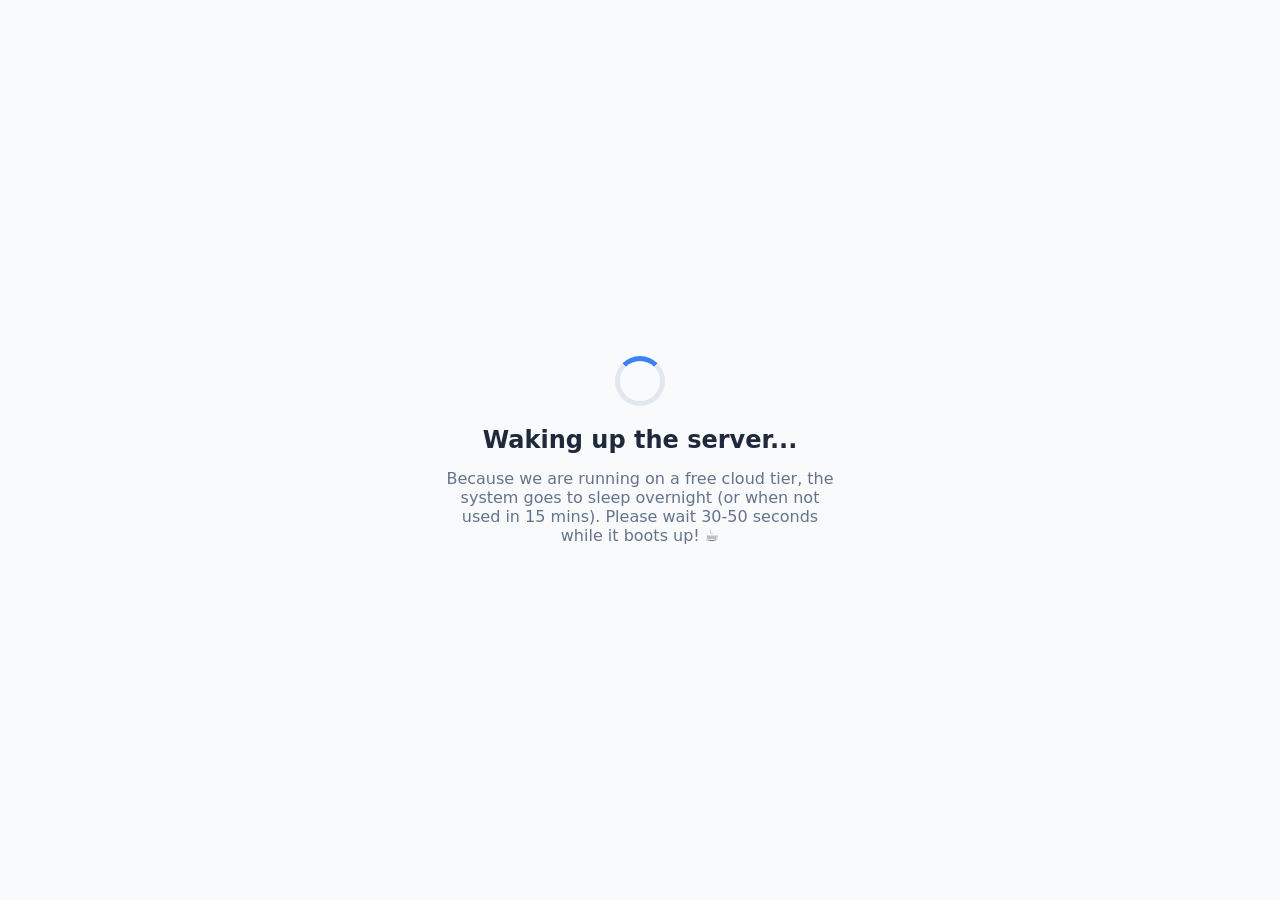
==== commit 7a407d17: "Add 'waking up server' when opening the site" ====
--- a/frontend/index.html
+++ b/frontend/index.html
@@ -30,6 +30,13 @@
     </style>
 </head>
 <body>
+    <div id="startupOverlay" style="position: fixed; top: 0; left: 0; width: 100%; height: 100%; background: #F8FAFC; z-index: 9999; display: flex; flex-direction: column; justify-content: center; align-items: center; text-align: center; transition: opacity 0.5s ease;">
+        <div style="width: 50px; height: 50px; border: 5px solid #E2E8F0; border-top-color: #3B82F6; border-radius: 50%; animation: spin 1s linear infinite;"></div>
+        <h2 style="color: #1E293B; margin-top: 20px;">Waking up the server...</h2>
+        <p style="color: #64748B; max-width: 400px;">Because we are running on a free cloud tier, the system goes to sleep overnight (or when not used in 15 mins). Please wait 30-50 seconds while it boots up! ☕</p>
+    </div>
+    <style>@keyframes spin { 100% { transform: rotate(360deg); } }</style>
+
     <nav class="navbar">
         <a href="index.html" class="nav-item active">🧺 Shop Floor</a>
         <a href="order.html" class="nav-item">➕ Drop-off</a>
@@ -416,7 +423,7 @@
             }
         }
 
-        // RESTORED ERROR HANDLING!
+// RESTORED ERROR HANDLING!
         async function moveBasket(loadId, newStatus, machineNo) {
             const bodyData = { status: newStatus };
             if (machineNo) bodyData.machine_no = machineNo;
@@ -439,7 +446,35 @@
             }
         }
 
-        loadShopFloor();
+        // --- NEW SERVER WAKE-UP LOGIC ---
+        async function wakeUpServer() {
+            const overlay = document.getElementById('startupOverlay');
+            
+            try {
+                // Ping the new /health endpoint on your Python backend
+                const res = await fetch(`${API_URL}/health`);
+                
+                if (res.ok) {
+                    // Server is awake! Fade out the screen.
+                    overlay.style.opacity = '0';
+                    setTimeout(() => {
+                        overlay.style.display = 'none';
+                    }, 500); 
+                    
+                    // Now it is safe to load the data
+                    loadShopFloor(); 
+                } else {
+                    // Try again in 3 seconds
+                    setTimeout(wakeUpServer, 3000);
+                }
+            } catch (e) {
+                // Fetch failed (server still sleeping/booting). Try again.
+                setTimeout(wakeUpServer, 3000);
+            }
+        }
+
+        // Instead of calling loadShopFloor() directly, we call wakeUpServer()
+        wakeUpServer();
     </script>
 </body>
 </html>
